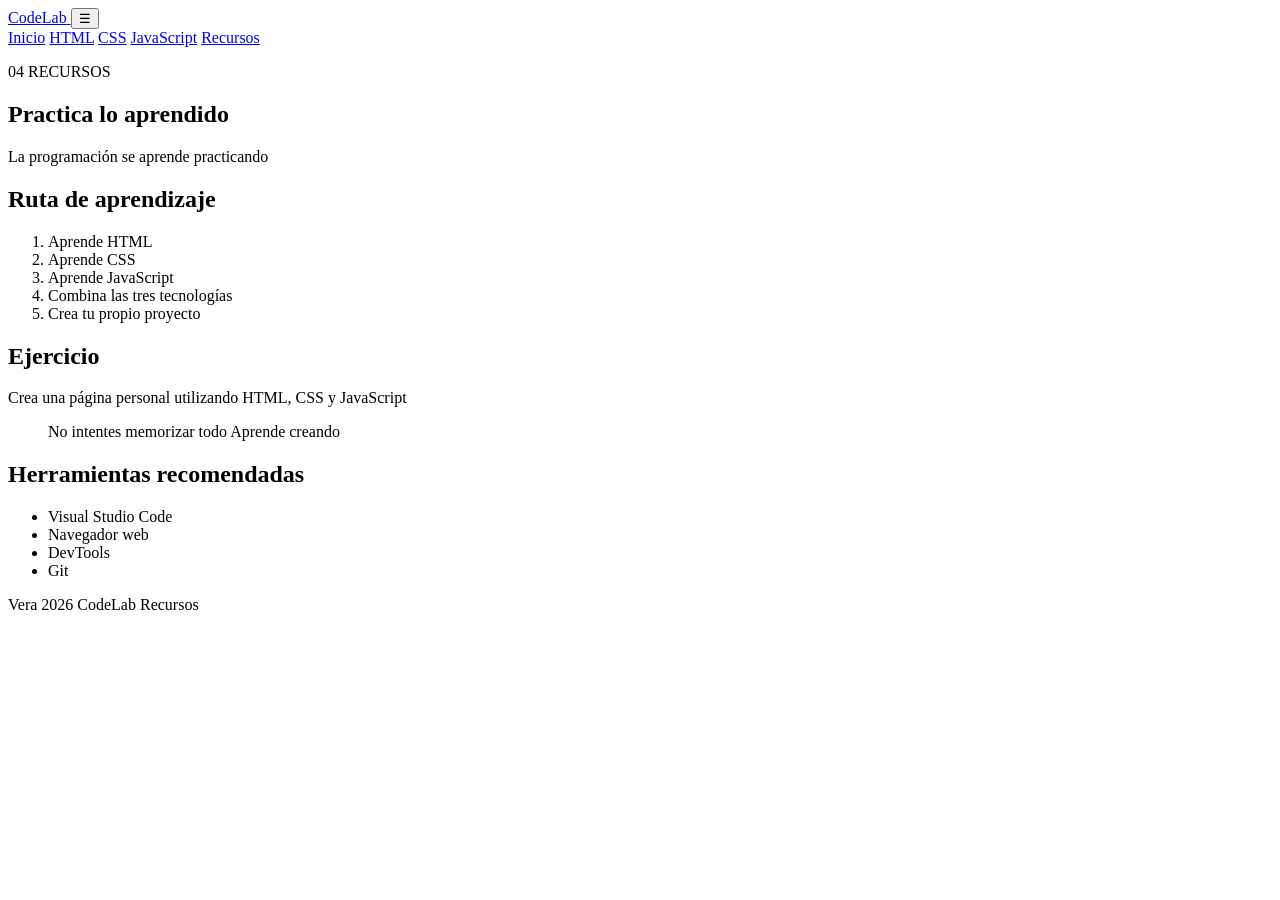
==== recursos.html @ 1a4c09fb "pagina para mostrar posibles recursos a utilizar" ====
<!DOCTYPE html>
<html lang="es">

<head>

    <meta charset="UTF-8">
    <meta name="viewport" content="width=device-width, initial-scale=1.0">

    <title>CodeLab  Recursos</title>

    <link rel="stylesheet" href="css/styles.css">

</head>

<body>

    <header class="header">

        <a href="index.html" class="logo">
            Code<span>Lab</span>
        </a>

        <button class="menu-button" id="menuButton">
            ☰
        </button>

        <nav class="nav" id="nav">

            <a href="index.html">Inicio</a>
            <a href="html.html">HTML</a>
            <a href="css.html">CSS</a>
            <a href="javascript.html">JavaScript</a>
            <a href="recursos.html">Recursos</a>

        </nav>

    </header>


    <main>

        <section class="page-header">

            <p class="tag">04  RECURSOS</p>

            <h1>
                Practica lo aprendido
            </h1>

            <p>
                La programación se aprende practicando
            </p>

        </section>


        <section class="section">

            <h2>Ruta de aprendizaje</h2>

            <ol class="steps">

                <li>
                    Aprende HTML
                </li>

                <li>
                    Aprende CSS
                </li>

                <li>
                    Aprende JavaScript
                </li>

                <li>
                    Combina las tres tecnologías
                </li>

                <li>
                    Crea tu propio proyecto
                </li>

            </ol>

        </section>


        <section class="section">

            <h2>Ejercicio</h2>

            <p>
                Crea una página personal utilizando
                HTML, CSS y JavaScript
            </p>

            <blockquote>
                No intentes memorizar todo
                Aprende creando
            </blockquote>

        </section>


        <section class="section">

            <h2>Herramientas recomendadas</h2>

            <ul>

                <li>Visual Studio Code</li>

                <li>Navegador web</li>

                <li>DevTools</li>

                <li>Git</li>

            </ul>

        </section>

    </main>


    <footer>

        <p>
            Vera 2026 CodeLab  Recursos
        </p>

    </footer>


    <script src="js/script.js"></script>

</body>

</html>
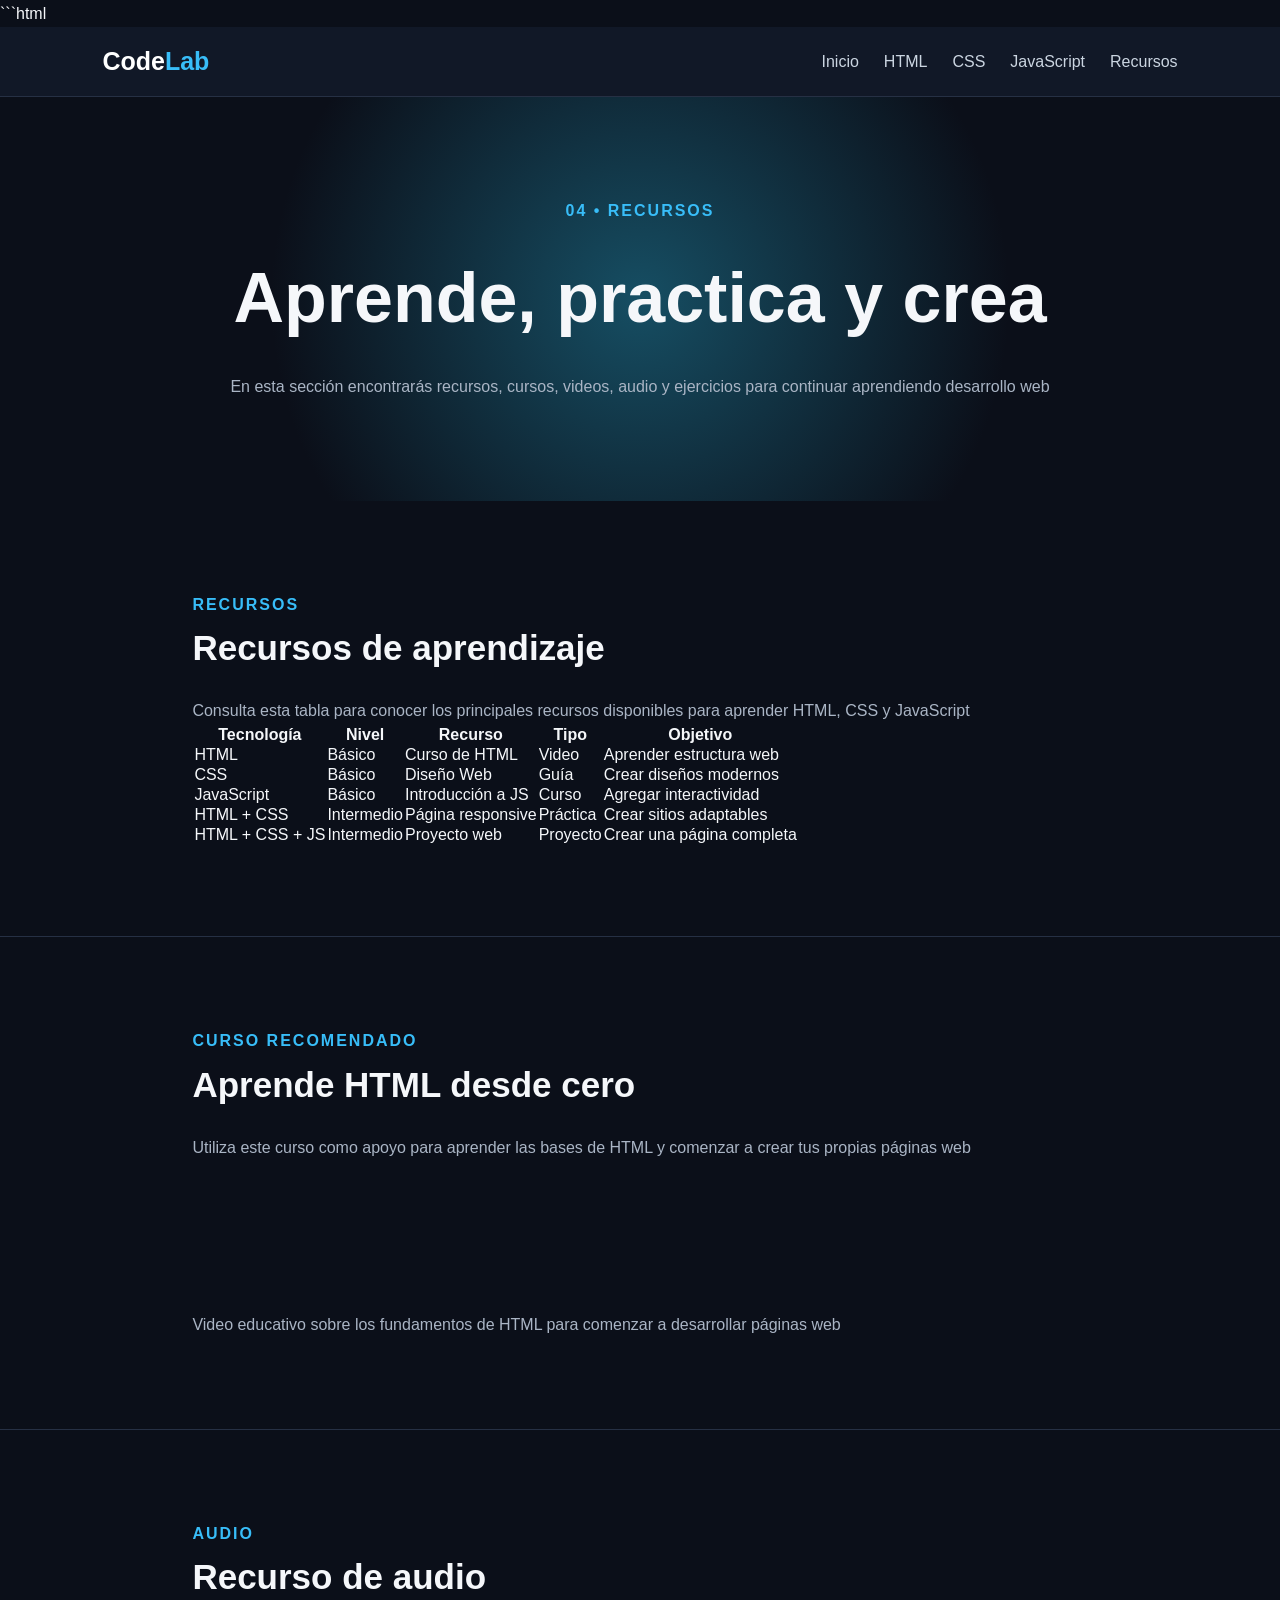
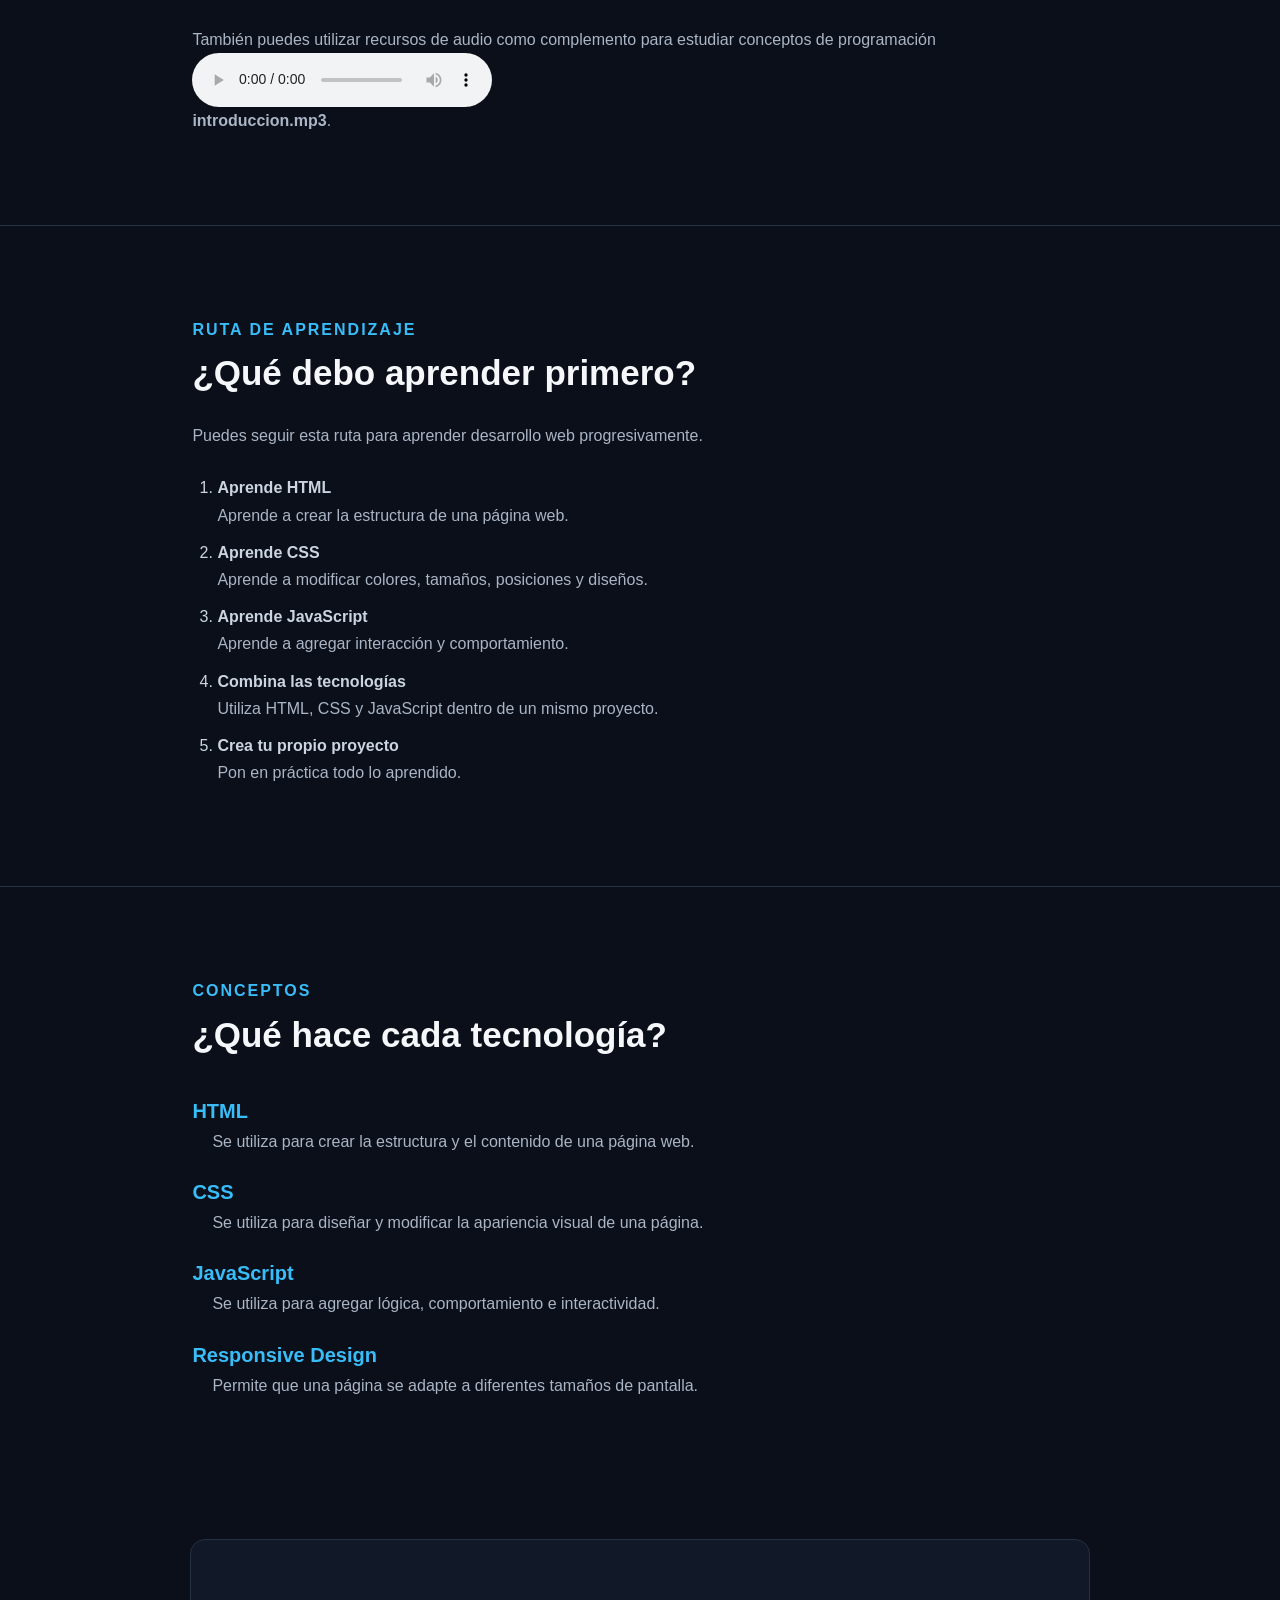
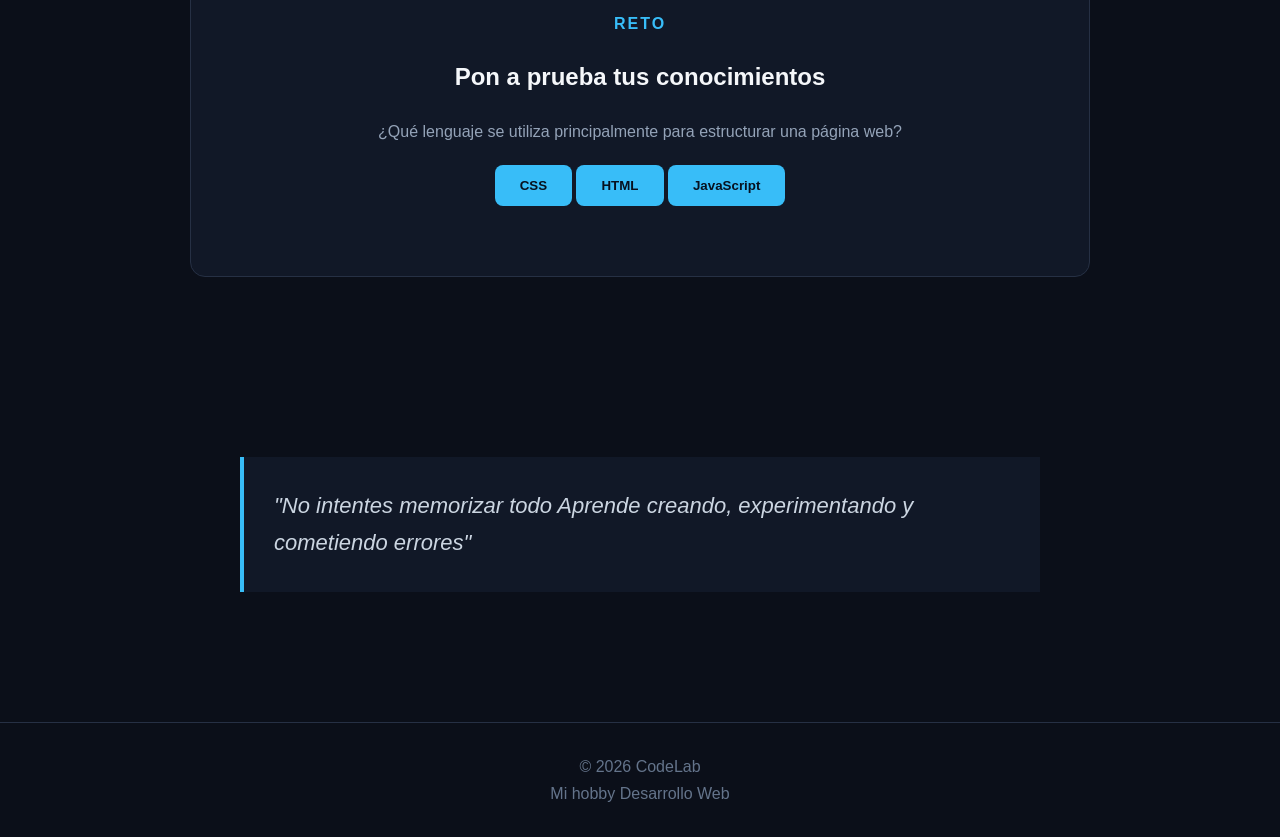
==== commit d14cc886: "agregado de tabla, video y audio" ====
--- a/recursos.html
+++ b/recursos.html
@@ -1,9 +1,11 @@
+```html
 <!DOCTYPE html>
 <html lang="es">
 
 <head>
 
     <meta charset="UTF-8">
+
     <meta name="viewport" content="width=device-width, initial-scale=1.0">
 
     <title>CodeLab  Recursos</title>
@@ -13,6 +15,7 @@
 </head>
 
 <body>
+
 
     <header class="header">
 
@@ -20,17 +23,37 @@
             Code<span>Lab</span>
         </a>
 
-        <button class="menu-button" id="menuButton">
+        <button
+            class="menu-button"
+            id="menuButton"
+            aria-label="Abrir menú">
+
             ☰
+
         </button>
 
+
         <nav class="nav" id="nav">
 
-            <a href="index.html">Inicio</a>
-            <a href="html.html">HTML</a>
-            <a href="css.html">CSS</a>
-            <a href="javascript.html">JavaScript</a>
-            <a href="recursos.html">Recursos</a>
+            <a href="index.html">
+                Inicio
+            </a>
+
+            <a href="html.html">
+                HTML
+            </a>
+
+            <a href="css.html">
+                CSS
+            </a>
+
+            <a href="javascript.html">
+                JavaScript
+            </a>
+
+            <a href="recursos.html">
+                Recursos
+            </a>
 
         </nav>
 
@@ -41,43 +64,381 @@
 
         <section class="page-header">
 
-            <p class="tag">04  RECURSOS</p>
+            <p class="tag">
+                04 • RECURSOS
+            </p>
 
             <h1>
-                Practica lo aprendido
+                Aprende, practica y crea
             </h1>
 
             <p>
-                La programación se aprende practicando
-            </p>
-
-        </section>
-
+                En esta sección encontrarás recursos,
+                cursos, videos, audio y ejercicios para
+                continuar aprendiendo desarrollo web
+            </p>
+
+        </section>
 
         <section class="section">
 
-            <h2>Ruta de aprendizaje</h2>
+            <p class="tag">
+                RECURSOS
+            </p>
+
+            <h2>
+                Recursos de aprendizaje
+            </h2>
+
+            <p>
+                Consulta esta tabla para conocer los
+                principales recursos disponibles para
+                aprender HTML, CSS y JavaScript
+            </p>
+
+
+            <div class="table-container">
+
+
+                <table>
+
+                    <thead>
+
+                        <tr>
+
+                            <th>
+                                Tecnología
+                            </th>
+
+                            <th>
+                                Nivel
+                            </th>
+
+                            <th>
+                                Recurso
+                            </th>
+
+                            <th>
+                                Tipo
+                            </th>
+
+                            <th>
+                                Objetivo
+                            </th>
+
+                        </tr>
+
+                    </thead>
+
+
+                    <tbody>
+
+                        <tr>
+
+                            <td>
+                                HTML
+                            </td>
+
+                            <td>
+                                Básico
+                            </td>
+
+                            <td>
+                                Curso de HTML
+                            </td>
+
+                            <td>
+                                Video
+                            </td>
+
+                            <td>
+                                Aprender estructura web
+                            </td>
+
+                        </tr>
+
+
+                        <tr>
+
+                            <td>
+                                CSS
+                            </td>
+
+                            <td>
+                                Básico
+                            </td>
+
+                            <td>
+                                Diseño Web
+                            </td>
+
+                            <td>
+                                Guía
+                            </td>
+
+                            <td>
+                                Crear diseños modernos
+                            </td>
+
+                        </tr>
+
+
+                        <tr>
+
+                            <td>
+                                JavaScript
+                            </td>
+
+                            <td>
+                                Básico
+                            </td>
+
+                            <td>
+                                Introducción a JS
+                            </td>
+
+                            <td>
+                                Curso
+                            </td>
+
+                            <td>
+                                Agregar interactividad
+                            </td>
+
+                        </tr>
+
+
+                        <tr>
+
+                            <td>
+                                HTML + CSS
+                            </td>
+
+                            <td>
+                                Intermedio
+                            </td>
+
+                            <td>
+                                Página responsive
+                            </td>
+
+                            <td>
+                                Práctica
+                            </td>
+
+                            <td>
+                                Crear sitios adaptables
+                            </td>
+
+                        </tr>
+
+
+                        <tr>
+
+                            <td>
+                                HTML + CSS + JS
+                            </td>
+
+                            <td>
+                                Intermedio
+                            </td>
+
+                            <td>
+                                Proyecto web
+                            </td>
+
+                            <td>
+                                Proyecto
+                            </td>
+
+                            <td>
+                                Crear una página completa
+                            </td>
+
+                        </tr>
+
+                    </tbody>
+
+                </table>
+
+
+            </div>
+
+        </section>
+
+
+        <hr>
+
+        <section class="section">
+
+            <p class="tag">
+                CURSO RECOMENDADO
+            </p>
+
+            <h2>
+                Aprende HTML desde cero
+            </h2>
+
+            <p>
+                Utiliza este curso como apoyo para aprender
+                las bases de HTML y comenzar a crear tus
+                propias páginas web
+            </p>
+
+
+            <div class="video-container">
+
+                <iframe
+                    src="https://www.youtube.com/embed/UB1O30fR-EE"
+                    title="Curso de HTML"
+                    frameborder="0"
+                    allow="accelerometer; autoplay; clipboard-write; encrypted-media; gyroscope; picture-in-picture; web-share"
+                    referrerpolicy="strict-origin-when-cross-origin"
+                    allowfullscreen>
+                </iframe>
+
+            </div>
+
+
+            <p class="video-description">
+
+                Video educativo sobre los fundamentos
+                de HTML para comenzar a desarrollar
+                páginas web
+
+            </p>
+
+        </section>
+
+
+        <hr>
+
+        <section class="section">
+
+            <p class="tag">
+                AUDIO
+            </p>
+
+            <h2>
+                Recurso de audio
+            </h2>
+
+            <p>
+                También puedes utilizar recursos de audio
+                como complemento para estudiar conceptos
+                de programación
+            </p>
+
+
+            <div class="audio-player">
+
+                <audio controls>
+
+                    <source
+                        src="audio/introduccion.mp3"
+                        type="audio/mpeg">
+
+                    Tu navegador no soporta
+                    la reproducción de audio
+
+                </audio>
+
+            </div>
+
+
+            <p>
+                <strong>introduccion.mp3</strong>.
+            </p>
+
+        </section>
+
+
+        <hr>
+
+        <section class="section">
+
+            <p class="tag">
+                RUTA DE APRENDIZAJE
+            </p>
+
+            <h2>
+                ¿Qué debo aprender primero?
+            </h2>
+
+            <p>
+                Puedes seguir esta ruta para aprender
+                desarrollo web progresivamente.
+            </p>
+
 
             <ol class="steps">
 
                 <li>
-                    Aprende HTML
+
+                    <strong>
+                        Aprende HTML
+                    </strong>
+
+                    <p>
+                        Aprende a crear la estructura
+                        de una página web.
+                    </p>
+
                 </li>
 
+
                 <li>
-                    Aprende CSS
+
+                    <strong>
+                        Aprende CSS
+                    </strong>
+
+                    <p>
+                        Aprende a modificar colores,
+                        tamaños, posiciones y diseños.
+                    </p>
+
                 </li>
 
+
                 <li>
-                    Aprende JavaScript
+
+                    <strong>
+                        Aprende JavaScript
+                    </strong>
+
+                    <p>
+                        Aprende a agregar interacción
+                        y comportamiento.
+                    </p>
+
                 </li>
 
+
                 <li>
-                    Combina las tres tecnologías
+
+                    <strong>
+                        Combina las tecnologías
+                    </strong>
+
+                    <p>
+                        Utiliza HTML, CSS y JavaScript
+                        dentro de un mismo proyecto.
+                    </p>
+
                 </li>
 
+
                 <li>
-                    Crea tu propio proyecto
+
+                    <strong>
+                        Crea tu propio proyecto
+                    </strong>
+
+                    <p>
+                        Pon en práctica todo lo aprendido.
+                    </p>
+
                 </li>
 
             </ol>
@@ -85,53 +446,149 @@
         </section>
 
 
+        <hr>
+
         <section class="section">
 
-            <h2>Ejercicio</h2>
-
-            <p>
-                Crea una página personal utilizando
-                HTML, CSS y JavaScript
-            </p>
+            <p class="tag">
+                CONCEPTOS
+            </p>
+
+            <h2>
+                ¿Qué hace cada tecnología?
+            </h2>
+
+
+            <dl>
+
+
+                <dt>
+                    HTML
+                </dt>
+
+                <dd>
+                    Se utiliza para crear la estructura
+                    y el contenido de una página web.
+                </dd>
+
+
+                <dt>
+                    CSS
+                </dt>
+
+                <dd>
+                    Se utiliza para diseñar y modificar
+                    la apariencia visual de una página.
+                </dd>
+
+
+                <dt>
+                    JavaScript
+                </dt>
+
+                <dd>
+                    Se utiliza para agregar lógica,
+                    comportamiento e interactividad.
+                </dd>
+
+
+                <dt>
+                    Responsive Design
+                </dt>
+
+                <dd>
+                    Permite que una página se adapte
+                    a diferentes tamaños de pantalla.
+                </dd>
+
+
+            </dl>
+
+        </section>
+
+
+        <section class="interactive">
+
+            <p class="tag">
+                RETO
+            </p>
+
+            <h2>
+                Pon a prueba tus conocimientos
+            </h2>
+
+            <p id="quizQuestion">
+
+                ¿Qué lenguaje se utiliza principalmente
+                para estructurar una página web?
+
+            </p>
+
+
+            <div class="quiz-options">
+
+                <button
+                    class="button quiz-button"
+                    data-answer="wrong">
+
+                    CSS
+
+                </button>
+
+
+                <button
+                    class="button quiz-button"
+                    data-answer="correct">
+
+                    HTML
+
+                </button>
+
+
+                <button
+                    class="button quiz-button"
+                    data-answer="wrong">
+
+                    JavaScript
+
+                </button>
+
+            </div>
+
+
+            <p id="quizResult">
+
+            </p>
+
+        </section>
+
+        <section class="section">
 
             <blockquote>
-                No intentes memorizar todo
-                Aprende creando
+
+                "No intentes memorizar todo
+                Aprende creando, experimentando
+                y cometiendo errores"
+
             </blockquote>
 
         </section>
 
 
-        <section class="section">
-
-            <h2>Herramientas recomendadas</h2>
-
-            <ul>
-
-                <li>Visual Studio Code</li>
-
-                <li>Navegador web</li>
-
-                <li>DevTools</li>
-
-                <li>Git</li>
-
-            </ul>
-
-        </section>
-
     </main>
 
-
     <footer>
 
         <p>
-            Vera 2026 CodeLab  Recursos
+            © 2026 CodeLab
         </p>
 
+        <p>
+            Mi hobby Desarrollo Web
+        </p>
+
     </footer>
 
-
     <script src="js/script.js"></script>
 
 </body>
--- a/css/styles.css
+++ b/css/styles.css
@@ -0,0 +1,417 @@
+* {
+    margin: 0;
+    padding: 0;
+    box-sizing: border-box;
+}
+
+html {
+    scroll-behavior: smooth;
+}
+
+body {
+    font-family: Arial, sans-serif;
+    background: #0b0f19;
+    color: #f5f7fa;
+    line-height: 1.7;
+}
+
+
+/*header */
+
+.header {
+    width: 100%;
+    min-height: 70px;
+    padding: 0 8%;
+
+    display: flex;
+    align-items: center;
+    justify-content: space-between;
+
+    background: #111827;
+    border-bottom: 1px solid #263044;
+
+    position: sticky;
+    top: 0;
+    z-index: 100;
+}
+
+.logo {
+    color: white;
+    text-decoration: none;
+    font-size: 25px;
+    font-weight: bold;
+}
+
+.logo span {
+    color: #38bdf8;
+}
+
+.nav {
+    display: flex;
+    gap: 25px;
+}
+
+.nav a {
+    color: #cbd5e1;
+    text-decoration: none;
+    transition: 0.3s;
+}
+
+.nav a:hover {
+    color: #38bdf8;
+}
+
+.menu-button {
+    display: none;
+
+    background: none;
+    border: none;
+    color: white;
+
+    font-size: 28px;
+    cursor: pointer;
+}
+
+
+/*hero */
+
+.hero {
+    min-height: 600px;
+
+    display: flex;
+    align-items: center;
+
+    padding: 80px 8%;
+
+    background:
+        radial-gradient(
+            circle at top right,
+            #164e63,
+            transparent 35%
+        );
+}
+
+.hero-content {
+    max-width: 750px;
+}
+
+.hero h1 {
+    font-size: clamp(45px, 7vw, 85px);
+    line-height: 1.05;
+    margin: 20px 0;
+}
+
+.hero h1 span {
+    color: #00b3ff;
+}
+
+.hero p {
+    color: #94a3b8;
+    max-width: 650px;
+    margin-bottom: 30px;
+}
+
+
+/* general */
+
+.section {
+    max-width: 1100px;
+    margin: auto;
+    padding: 90px 8%;
+}
+
+.section h2 {
+    font-size: 35px;
+    margin-bottom: 20px;
+}
+
+.section h3 {
+    font-size: 24px;
+    margin: 15px 0;
+}
+
+.section p {
+    color: #aab5c5;
+}
+
+.tag {
+    color: #38bdf8 !important;
+    font-weight: bold;
+    letter-spacing: 2px;
+    text-transform: uppercase;
+}
+
+hr {
+    border: none;
+    border-top: 1px solid #263044;
+}
+
+
+/* button */
+
+.button {
+    display: inline-block;
+
+    padding: 13px 25px;
+
+    background: #38bdf8;
+    color: #07111f;
+
+    border-radius: 8px;
+
+    text-decoration: none;
+    font-weight: bold;
+
+    border: none;
+    cursor: pointer;
+
+    transition: 0.3s;
+}
+
+.button:hover {
+    transform: translateY(-3px);
+    box-shadow: 0 10px 30px #38bdf833;
+}
+
+
+/* cards*/
+
+.cards {
+    display: grid;
+
+    grid-template-columns:
+        repeat(3, 1fr);
+
+    gap: 25px;
+
+    margin-top: 40px;
+}
+
+.card {
+    background: #111827;
+    border: 1px solid #263044;
+
+    padding: 25px;
+
+    border-radius: 15px;
+
+    transition: 0.3s;
+}
+
+.card:hover {
+    transform: translateY(-8px);
+    border-color: #38bdf8;
+}
+
+.card figure {
+    text-align: center;
+}
+
+.card img {
+    width: 90px;
+    height: 90px;
+    object-fit: contain;
+}
+
+.card figcaption {
+    display: none;
+}
+
+.card a {
+    display: inline-block;
+    margin-top: 20px;
+
+    color: #38bdf8;
+    text-decoration: none;
+}
+
+
+/*header */
+
+.page-header {
+    padding: 100px 8%;
+
+    text-align: center;
+
+    background:
+        radial-gradient(
+            circle,
+            #164e63,
+            transparent 55%
+        );
+}
+
+.page-header h1 {
+    font-size: clamp(40px, 6vw, 70px);
+    margin: 15px 0;
+}
+
+.page-header p {
+    color: #aab5c5;
+}
+
+
+
+.code-box {
+    background: #050810;
+
+    border: 1px solid #263044;
+
+    border-radius: 10px;
+
+    padding: 25px;
+
+    margin-top: 30px;
+
+    overflow-x: auto;
+}
+
+pre {
+    color: #7dd3fc;
+    font-family: Consolas, monospace;
+}
+
+
+/* dl */
+
+dl {
+    margin-top: 30px;
+}
+
+dt {
+    color: #38bdf8;
+    font-size: 20px;
+    font-weight: bold;
+    margin-top: 20px;
+}
+
+dd {
+    color: #aab5c5;
+    margin-left: 20px;
+}
+
+
+/* lists */
+
+ul,
+ol {
+    margin: 25px 0 0 25px;
+}
+
+li {
+    margin-bottom: 10px;
+    color: #cbd5e1;
+}
+
+
+/*blockquote*/
+
+blockquote {
+    margin: 40px auto;
+
+    max-width: 800px;
+
+    padding: 30px;
+
+    border-left: 4px solid #38bdf8;
+
+    background: #111827;
+
+    color: #cbd5e1;
+
+    font-size: 22px;
+
+    font-style: italic;
+}
+
+
+/* la interaccion */
+
+.interactive {
+    max-width: 900px;
+    margin: 50px auto;
+    padding: 50px;
+
+    text-align: center;
+
+    background: #111827;
+    border: 1px solid #263044;
+
+    border-radius: 15px;
+}
+
+.interactive p {
+    margin: 20px 0;
+    color: #94a3b8;
+}
+
+
+/* pie de pagina o footer*/
+
+footer {
+    text-align: center;
+
+    padding: 30px;
+
+    border-top: 1px solid #263044;
+
+    color: #64748b;
+}
+
+
+/*con esto hacemos responive la paggina  */
+
+@media (max-width: 768px) {
+
+    .header {
+        padding: 0 5%;
+    }
+
+    .menu-button {
+        display: block;
+    }
+
+    .nav {
+        position: absolute;
+
+        top: 70px;
+        left: 0;
+
+        width: 100%;
+
+        display: none;
+        flex-direction: column;
+
+        padding: 20px;
+
+        background: #111827;
+
+        border-bottom: 1px solid #263044;
+    }
+
+    .nav.active {
+        display: flex;
+    }
+
+    .nav a {
+        padding: 10px;
+    }
+
+    .hero {
+        min-height: 500px;
+        padding: 60px 5%;
+    }
+
+    .section {
+        padding: 60px 5%;
+    }
+
+    .cards {
+        grid-template-columns: 1fr;
+    }
+
+    .page-header {
+        padding: 70px 5%;
+    }
+
+}
